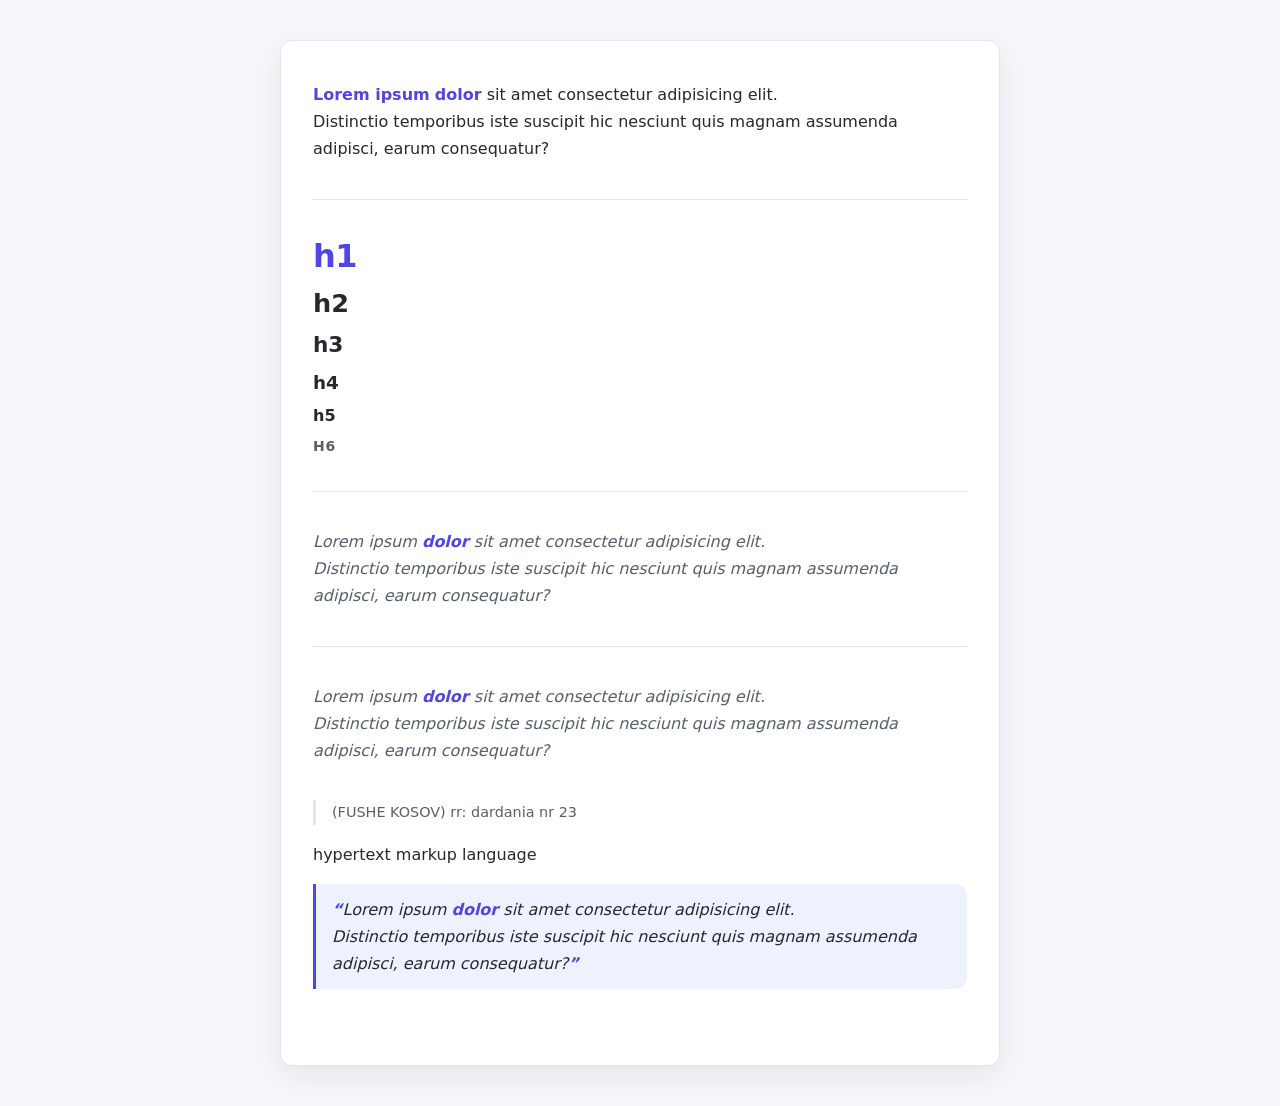
==== moduli 3/index.html @ a40a4113 "sorted dir & created new html css js base file" ====
<!DOCTYPE html>
<html>
    <head>
        <meta charset="UTF-8">
        <meta name="viewport" content="width=device-width, initial-scale=1.0">
        <title>Lisiboy</title>
        <link rel="stylesheet" href="styles.css">
    </head>
    <body>
        <main>
        <section class="sec_1">
        <p><strong>Lorem ipsum</strong>
            <b>dolor</b> sit amet consectetur 
            adipisicing elit. 
            <br>Distinctio temporibus iste suscipit hic 
            nesciunt quis magnam assumenda adipisci, earum 
            consequatur?</p>
        </section>
        <hr>
        <section class="headers">
        <h1>h1</h1>
        <h2>h2</h2>
        <h3>h3</h3>
        <h4>h4</h4>
        <h5>h5</h5>
        <h6>h6</h6>
        <script src="script.js"></script>
        </section>
        <hr>
        <section class="sect_2">
        <p><em>Lorem ipsum
            <b>dolor</b> sit amet consectetur 
            adipisicing elit. 
            <br>Distinctio temporibus iste suscipit hic 
            nesciunt quis magnam assumenda adipisci, earum 
            consequatur?</em></p>
        <hr>
        <p><i>Lorem ipsum
            <b>dolor</b> sit amet consectetur 
            adipisicing elit. 
            <br>Distinctio temporibus iste suscipit hic 
            nesciunt quis magnam assumenda adipisci, earum 
            consequatur?</i></p>
        </section>
        <section>
            <address>(FUSHE KOSOV) rr: dardania nr 23</address>

            <p>hypertext markup language</p>
            <p><q>Lorem ipsum
            <b>dolor</b> sit amet consectetur 
            adipisicing elit. 
            <br>Distinctio temporibus iste suscipit hic 
            nesciunt quis magnam assumenda adipisci, earum 
            consequatur?</q></p>
        </section>
        </main>
    </body>
</html>
---- moduli 3/styles.css ----
*,
*::before,
*::after {
    box-sizing: border-box;
    margin: 0;
    padding: 0;
}

:root {
    --bg: #f6f7fb;
    --surface: #ffffff;
    --text: #24292f;
    --muted: #57606a;
    --accent: #4f46e5;
    --accent-soft: #eef2ff;
    --border: #e2e5ec;
    --radius: 12px;
}

html {
    scroll-behavior: smooth;
}

body {
    font-family: "Segoe UI", system-ui, -apple-system, sans-serif;
    line-height: 1.7;
    color: var(--text);
    background: var(--bg);
    padding: 2.5rem 1rem;
    -webkit-font-smoothing: antialiased;
}

main {
    max-width: 720px;
    margin: 0 auto;
    background: var(--surface);
    border: 1px solid var(--border);
    border-radius: var(--radius);
    box-shadow: 0 10px 30px rgba(20, 25, 40, 0.08);
    padding: 2.5rem 2rem;
}

section {
    margin-bottom: 2.25rem;
}

hr {
    border: none;
    height: 1px;
    background: var(--border);
    margin: 2.25rem 0;
}

p {
    margin-bottom: 1rem;
    color: var(--text);
}

strong,
b {
    color: var(--accent);
    font-weight: 700;
}

em,
i {
    color: var(--muted);
}

h1, h2, h3, h4, h5, h6 {
    color: var(--text);
    font-weight: 700;
    margin: 0.75rem 0 0.35rem;
    line-height: 1.25;
}

h1 {
    font-size: 2rem;
    letter-spacing: -0.02em;
    color: var(--accent);
}

h2 { font-size: 1.6rem; }
h3 { font-size: 1.35rem; }
h4 { font-size: 1.15rem; }
h5 { font-size: 1rem;  }
h6 { font-size: 0.875rem;
     text-transform: uppercase;
     letter-spacing: 0.06em;
     color: var(--muted); }

q {
    quotes: "\201C" "\201D";
    font-style: italic;
    background: var(--accent-soft);
    border-left: 3px solid var(--accent);
    padding: 0.75rem 1rem;
    border-radius: 0 var(--radius) var(--radius) 0;
    display: block;
    color: var(--text);
}

q::before,
q::after {
    color: var(--accent);
    font-weight: 700;
}

address {
    font-style: normal;
    color: var(--muted);
    font-size: 0.9rem;
    margin-bottom: 1rem;
    padding-left: 1rem;
    border-left: 3px solid var(--border);
}

@media (max-width: 540px) {
    body {
        padding: 1rem 0.5rem;
    }

    main {
        padding: 1.5rem 1.1rem;
    }
}
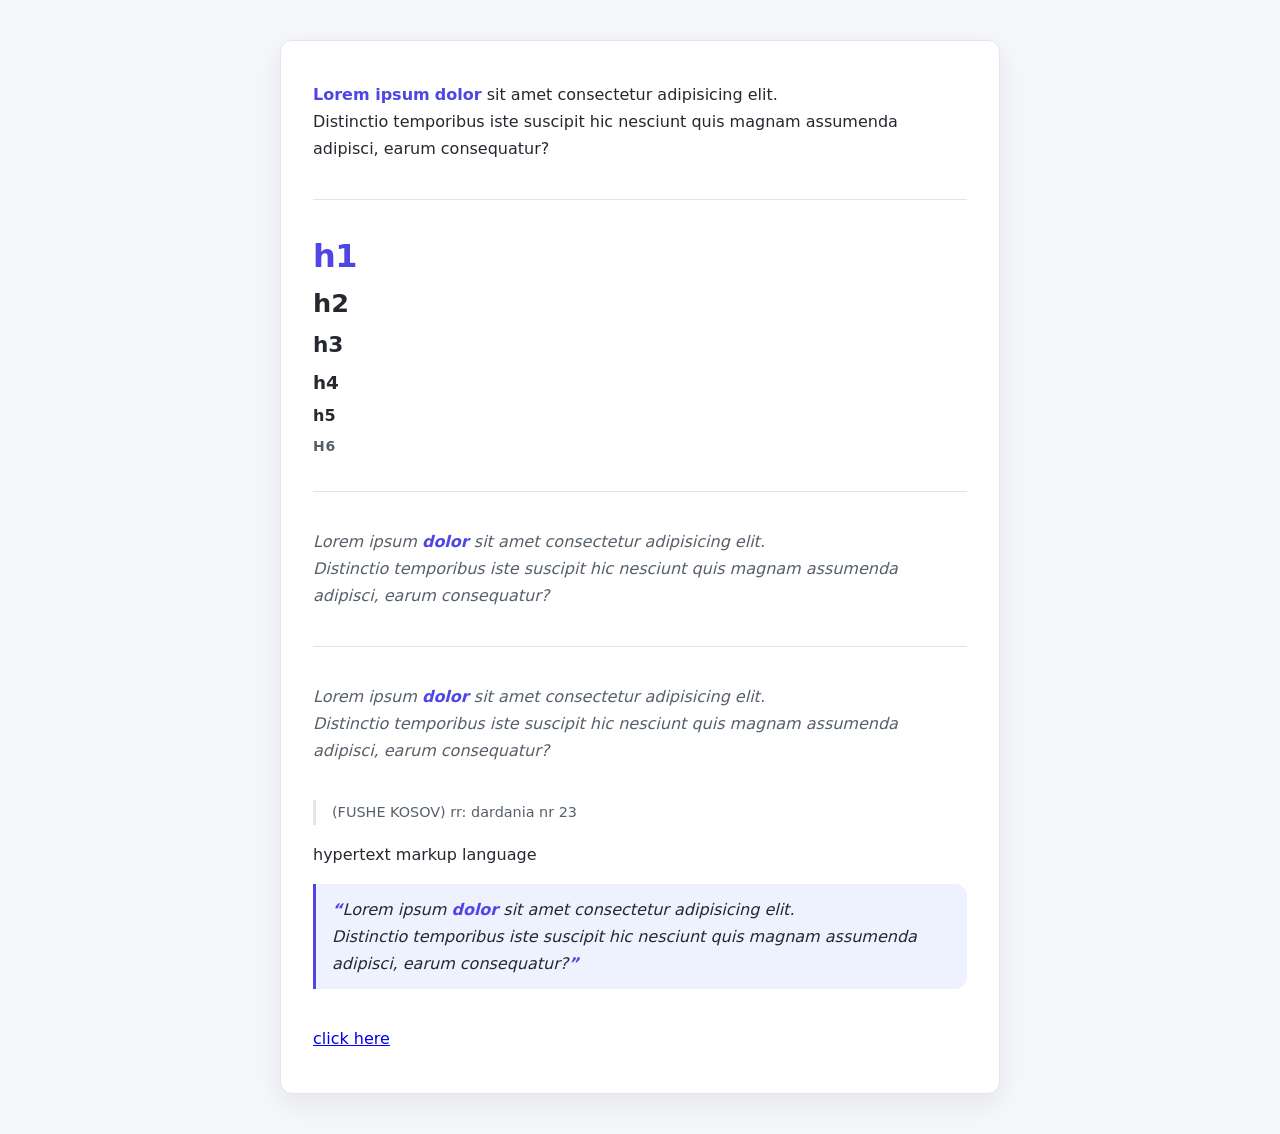
==== commit ff740f5a: "added links and created a img folder" ====
--- a/moduli 3/index.html
+++ b/moduli 3/index.html
@@ -53,6 +53,7 @@
             nesciunt quis magnam assumenda adipisci, earum 
             consequatur?</q></p>
         </section>
+        <a href="/moduli 4/index.html">click here</a>
         </main>
     </body>
 </html>
